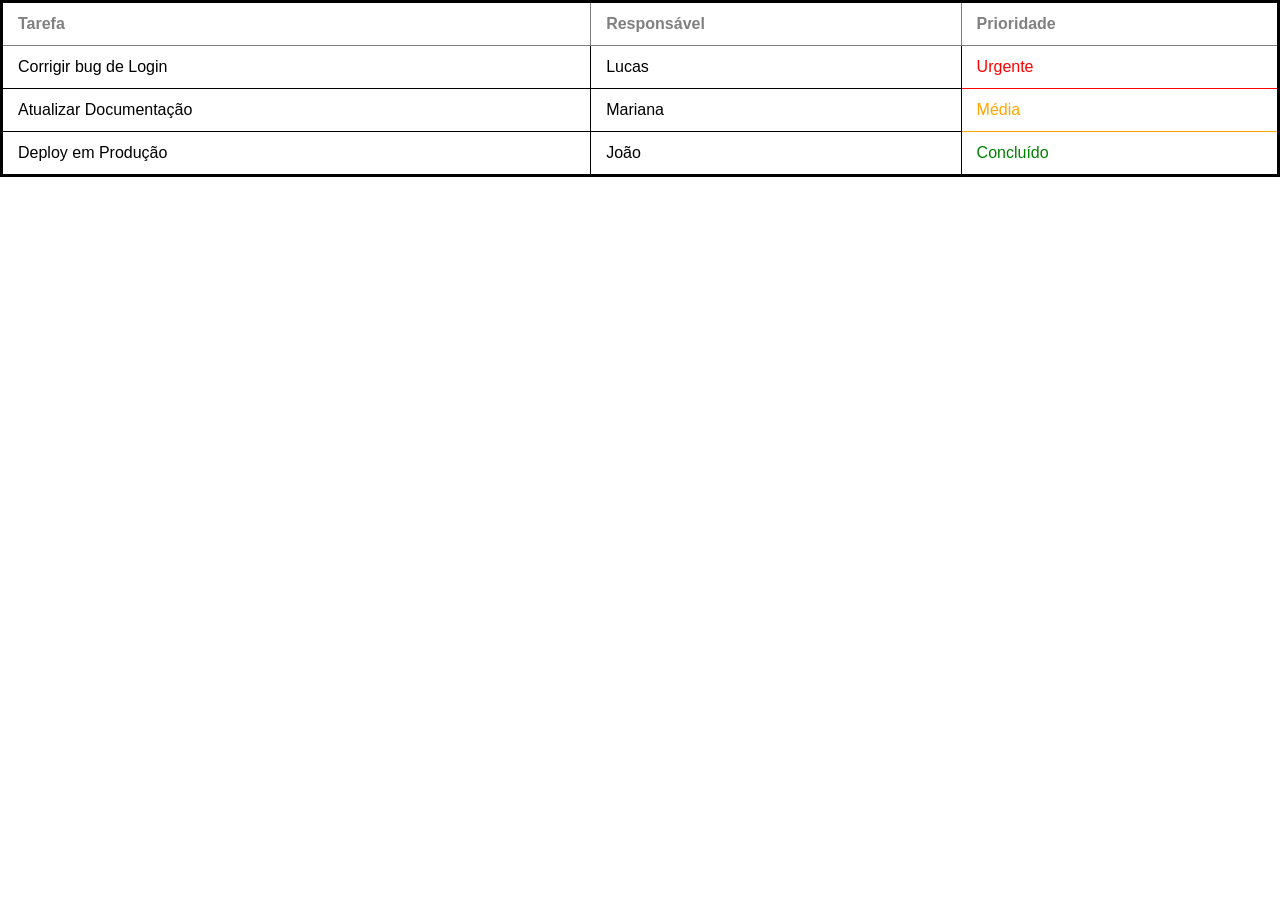
==== Tabela Atividade 7/index.html @ b2a9cf29 "." ====
<!DOCTYPE html>
<html lang="pt-br">
<head>
    <meta charset="UTF-8">
    <meta name="viewport" content="width=device-width, initial-scale=1.0">
    <link rel="stylesheet" href="style.css">
    <title>Tabela Atividade 7</title>
</head>
<body>
    <thead>
<table>
<tr>
<th rowspan="3">Tarefa</th>
<th rowspan="3">Responsável</th>
<th rowspan="3">Prioridade</th>

</tr>
</thead>
<tbody>

<tr>

<td>Corrigir bug de Login</td>
<td>Lucas</td>
<td class="a"style="color: red;">Urgente</td>

</tr>

<tr>

<td>Atualizar Documentação</td>
<td>Mariana</td>
<td class ="b"style="color: orange;">Média</td>

</tr>

<tr>

<td>Deploy em Produção</td>
<td>João</td>
<td class="C"style="color: green;">Concluído</td>

</tr>

</tbody>    
</table>    
</body>
</html>
---- Tabela Atividade 7/style.css ----
body{
    font-family: Arial, sans-serif;
    margin: 0px;
}
table{
    width: 100%;
    max-width: 700%;
    border: solid;
    border-collapse: collapse;
    overflow:hidden;
    padding:2px;
   }
   th,td{
    padding:12px 15px;
    text-align: left;
    border:1px solid;
   }
   tbody{
    color:black;
   }
   th{
    color:gray;
   }
   a{
    color:red;
   }
   b{
    color:orange;
   }
   c{
    color:green;
   }
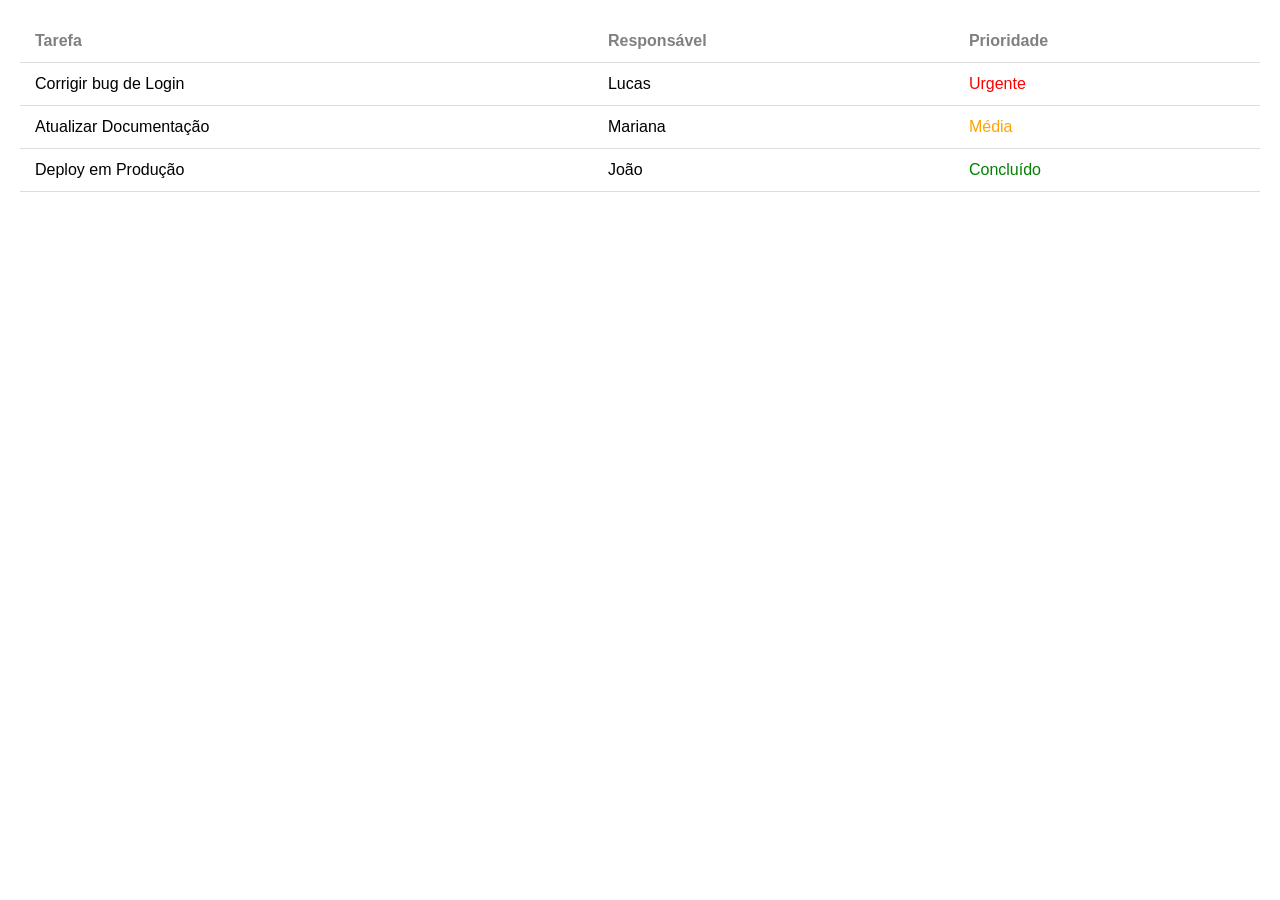
==== commit ed1d350c: "." ====
--- a/Tabela Atividade 7/index.html
+++ b/Tabela Atividade 7/index.html
@@ -38,7 +38,7 @@
 
 <td>Deploy em Produção</td>
 <td>João</td>
-<td class="C"style="color: green;">Concluído</td>
+<td class="c"style="color: green;">Concluído</td>
 
 </tr>
 
--- a/Tabela Atividade 7/style.css
+++ b/Tabela Atividade 7/style.css
@@ -1,19 +1,22 @@
 body{
     font-family: Arial, sans-serif;
-    margin: 0px;
+    margin: 20px;
 }
 table{
     width: 100%;
     max-width: 700%;
-    border: solid;
+    border: none;
     border-collapse: collapse;
+    padding:2px;
     overflow:hidden;
-    padding:2px;
-   }
+    border-bottom: 1px solid #ddd;
+}
+
    th,td{
-    padding:12px 15px;
+    padding: 12px 15px;
     text-align: left;
-    border:1px solid;
+    border-bottom: 1px solid #ddd;
+   
    }
    tbody{
     color:black;
@@ -21,12 +24,16 @@
    th{
     color:gray;
    }
-   a{
+   .a{
     color:red;
+    
+    
    }
-   b{
+   .b{
     color:orange;
    }
-   c{
+   .c{
     color:green;
+    
+   
    }
